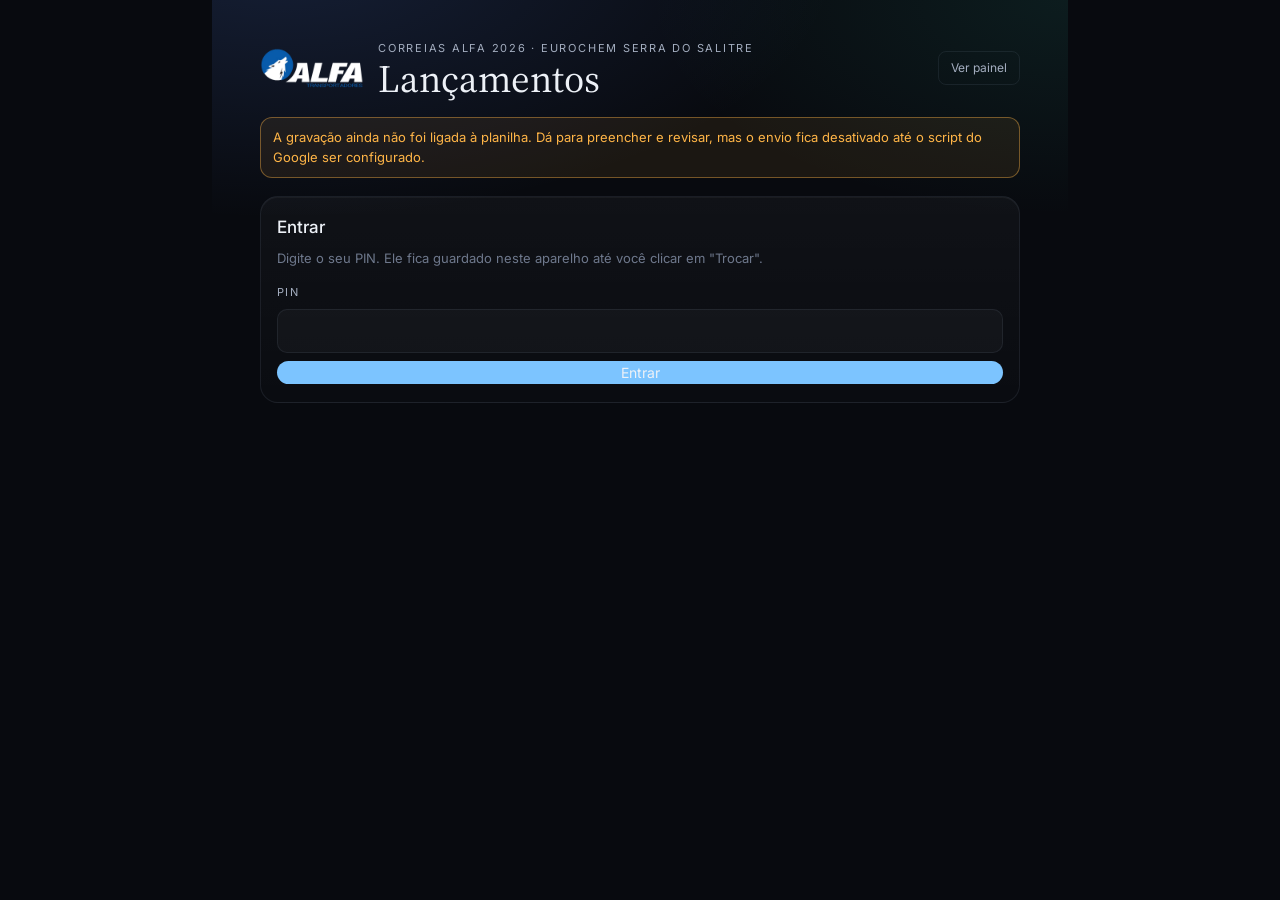
==== lancar.html @ 829486ea "Página de lançamentos e leitura das abas novas - lancar.html: atividade, inspeção e mapa de trechos," ====
<!doctype html>
<html lang="pt-BR">
<head>
<meta charset="utf-8">
<meta name="viewport" content="width=device-width, initial-scale=1, viewport-fit=cover">
<meta name="robots" content="noindex, nofollow">
<title>Lançamentos · Correias Alfa</title>
<link rel="icon" href="favicon.ico" sizes="any">
<link rel="icon" type="image/png" sizes="32x32" href="assets/favicon-32.png">
<link rel="apple-touch-icon" href="assets/apple-touch-icon.png">
<meta name="theme-color" content="#080A0F">
<link rel="preconnect" href="https://fonts.googleapis.com">
<link rel="preconnect" href="https://fonts.gstatic.com" crossorigin>
<link rel="stylesheet" href="https://fonts.googleapis.com/css2?family=Inter:wght@400;500;600&family=Source+Serif+4:opsz,wght@8..60,400&display=swap">
<link rel="stylesheet" href="assets/painel.css">
<style>
:root { color-scheme: dark; --font-anthropic-sans: "Inter", system-ui, -apple-system, "Segoe UI", Roboto, sans-serif; --font-anthropic-serif: "Source Serif 4", Georgia, serif; }
html, body { margin: 0; background: #080A0F; }
body { min-height: 100vh; -webkit-font-smoothing: antialiased; }
.lf { max-width: 760px; margin: 0 auto; gap: 18px; padding-bottom: 120px; }
.lf-top { display: flex; align-items: center; gap: 14px; flex-wrap: wrap; }
.lf-logo { height: 40px; width: auto; }
.lf-top h1 { margin: 2px 0 0; font-family: var(--font-anthropic-serif); font-weight: 400; font-size: clamp(1.8rem, 6vw, 2.4rem); line-height: 1.05; }
.lf-top .lf-tit { flex: 1; min-width: 0; }
.lf-link { display: inline-flex; align-items: center; text-decoration: none; height: 34px; }
.lf-card { padding: 18px 16px; display: flex; flex-direction: column; gap: 16px; }
.lf-card h2 { margin: 0; font-size: 17px; font-weight: 500; }
.lf-sub { margin: -8px 0 0; font-size: 13px; color: var(--fg-3); }
.lf-campo { display: flex; flex-direction: column; gap: 8px; min-width: 0; }
.lf-campo > label, .lf-rot { font-size: 11px; letter-spacing: .12em; text-transform: uppercase; color: var(--fg-2); }
.lf-rot b, .lf-campo > label b { color: var(--c-emer); font-weight: 600; }
.lf-in { height: 44px; padding: 0 12px; font-size: 16px; }
textarea.lf-in { height: auto; min-height: 88px; padding: 10px 12px; line-height: 1.45; resize: vertical; font-family: inherit; }
input[type=date].lf-in { padding-right: 8px; }
.lf-linha { display: grid; grid-template-columns: repeat(auto-fit, minmax(150px, 1fr)); gap: 14px; }
.lf-chips { display: flex; flex-wrap: wrap; gap: 8px; }
.lf-chips .ca-chip { height: 40px; font-size: 14px; }
.lf-erro { font-size: 12px; color: var(--c-emer); min-height: 0; }
.lf-erro:empty { display: none; }
.lf-info { border: 1px solid var(--line); border-radius: 12px; padding: 10px 12px; font-size: 13px; color: var(--fg-2); display: flex; flex-wrap: wrap; gap: 4px 14px; background: rgba(255,255,255,.02); }
.lf-info:empty { display: none; }
.lf-info b { color: var(--fg); font-weight: 500; }
.lf-grupo { border: 1px solid rgba(124,196,255,.25); background: rgba(124,196,255,.05); border-radius: 14px; padding: 14px; display: flex; flex-direction: column; gap: 14px; }
.lf-grupo h3 { margin: 0; font-size: 14px; font-weight: 600; }
.lf-emendas { display: flex; align-items: baseline; gap: 10px; flex-wrap: wrap; font-size: 13px; color: var(--fg-2); }
.lf-emendas strong { font-family: var(--font-anthropic-serif); font-weight: 400; font-size: 2rem; color: var(--fg); }
.lf-check { display: inline-flex; align-items: center; gap: 8px; font-size: 14px; color: var(--fg-2); cursor: pointer; }
.lf-check input { width: 20px; height: 20px; accent-color: var(--c-accent); }
.lf-acoes { position: sticky; bottom: 0; z-index: 5; display: flex; gap: 10px; padding: 12px 0 calc(12px + env(safe-area-inset-bottom, 0px)); background: linear-gradient(180deg, rgba(8,10,15,0), rgba(8,10,15,.92) 30%); }
.lf-btn { flex: 1; height: 50px; border-radius: 12px; border: 0; background: var(--c-accent); color: #04121F; font: inherit; font-size: 16px; font-weight: 600; cursor: pointer; transition: filter .2s, transform .1s; }
.lf-btn:hover { filter: brightness(1.08); }
.lf-btn:active { transform: scale(.99); }
.lf-btn:disabled { opacity: .45; cursor: default; }
.lf-btn.lf-sec { flex: 0 0 auto; padding: 0 18px; background: rgba(255,255,255,.06); color: var(--fg); border: 1px solid var(--line-2); }
.lf-revisao { display: flex; flex-direction: column; gap: 0; border: 1px solid var(--line-2); border-radius: 14px; overflow: hidden; }
.lf-revisao div { display: grid; grid-template-columns: 150px 1fr; gap: 10px; padding: 9px 12px; border-bottom: 1px solid var(--line); font-size: 14px; }
.lf-revisao div:last-child { border-bottom: 0; }
.lf-revisao span { color: var(--fg-3); font-size: 12px; text-transform: uppercase; letter-spacing: .08em; padding-top: 2px; }
.lf-quem { display: flex; align-items: center; justify-content: space-between; gap: 10px; flex-wrap: wrap; font-size: 13px; color: var(--fg-2); }
.lf-quem b { color: var(--fg); }
.lf-tabs { display: flex; width: 100%; }
.lf-tabs button { flex: 1; height: 38px; font-size: 14px; }
.lf-aviso { border: 1px solid rgba(255,181,71,.4); background: rgba(255,181,71,.08); color: var(--c-corr); border-radius: 12px; padding: 10px 12px; font-size: 13px; }
.lf-hist ul { list-style: none; margin: 0; padding: 0; display: flex; flex-direction: column; gap: 6px; }
.lf-hist li { display: flex; justify-content: space-between; gap: 10px; font-size: 13px; color: var(--fg-2); border-bottom: 1px solid var(--line); padding: 8px 0; }
.lf-hist li b { color: var(--fg); font-weight: 500; }
.lf-hist li code { font-family: var(--mono); font-size: 12px; color: var(--fg-3); }
.lf-trechos { display: flex; flex-direction: column; gap: 12px; }
.lf-trecho { border: 1px solid var(--line-2); border-radius: 14px; padding: 12px; display: flex; flex-direction: column; gap: 12px; background: rgba(255,255,255,.02); }
.lf-trecho-h { display: flex; align-items: center; justify-content: space-between; gap: 8px; }
.lf-trecho-h b { font-family: var(--mono); font-size: 13px; }
.lf-trecho .lf-in { height: 40px; font-size: 15px; }
.lf-resumo { font-size: 13px; color: var(--fg-2); }
.lf-resumo b { color: var(--fg); }
.lf-toast { position: fixed; left: 50%; bottom: calc(24px + env(safe-area-inset-bottom, 0px)); transform: translate(-50%, 20px); opacity: 0; pointer-events: none; z-index: 50; max-width: calc(100% - 32px); padding: 12px 16px; border-radius: 12px; background: rgba(17,22,31,.96); border: 1px solid var(--line-2); box-shadow: 0 18px 40px -12px rgba(0,0,0,.7); font-size: 14px; transition: opacity .2s, transform .2s; }
.lf-toast.lf-show { opacity: 1; transform: translate(-50%, 0); }
.lf-toast.lf-ok { border-color: rgba(57,213,184,.6); }
.lf-toast.lf-falha { border-color: rgba(255,92,122,.7); }
.ca-chip[data-cor="CRÍTICO"][aria-pressed="true"] { border-color: var(--c-emer); background: rgba(255,92,122,.14); box-shadow: 0 0 0 3px rgba(255,92,122,.12); }
.ca-chip[data-cor="REGULAR"][aria-pressed="true"] { border-color: var(--c-corr); background: rgba(255,181,71,.14); box-shadow: 0 0 0 3px rgba(255,181,71,.12); }
.ca-chip[data-cor="BOM"][aria-pressed="true"] { border-color: var(--c-teal); background: rgba(57,213,184,.14); box-shadow: 0 0 0 3px rgba(57,213,184,.12); }
@media (max-width: 480px) { .lf-revisao div { grid-template-columns: 1fr; gap: 2px; } .lf-logo { height: 32px; } }
</style>
</head>
<body>
<div id="dash-root">
<div class="ca lf">
  <header class="lf-top">
    <img class="lf-logo" src="assets/logo-alfa.png" alt="Alfa Transportadores" width="520" height="200">
    <div class="lf-tit">
      <div class="ca-eyebrow">Correias Alfa 2026 · EuroChem Serra do Salitre</div>
      <h1>Lançamentos</h1>
    </div>
    <a class="ca-ghost lf-link" href="./">Ver painel</a>
  </header>

  <div class="lf-aviso" id="sem-gravacao" hidden>A gravação ainda não foi ligada à planilha. Dá para preencher e revisar, mas o envio fica desativado até o script do Google ser configurado.</div>

  <section class="ca-panel lf-card" id="entrar">
    <h2>Entrar</h2>
    <p class="lf-sub">Digite o seu PIN. Ele fica guardado neste aparelho até você clicar em "Trocar".</p>
    <form id="form-pin" class="lf-campo" autocomplete="off">
      <label for="pin">PIN</label>
      <input class="ca-input lf-in" id="pin" type="password" inputmode="numeric" autocomplete="off" maxlength="12" required>
      <div class="lf-erro" id="pin-erro"></div>
      <button type="submit" class="lf-btn" id="pin-btn">Entrar</button>
    </form>
  </section>

  <div id="app" hidden>
    <div class="lf-quem"><span>Lançando como <b id="quem">—</b></span><button type="button" class="ca-ghost" id="trocar">Trocar</button></div>

    <div class="ca-seg lf-tabs" role="tablist" aria-label="Tipo de lançamento">
      <button type="button" role="tab" data-aba="atividade" aria-pressed="true">Atividade</button>
      <button type="button" role="tab" data-aba="inspecao" aria-pressed="false">Inspeção</button>
      <button type="button" role="tab" data-aba="trecho" aria-pressed="false">Trechos</button>
    </div>

    <!-- ATIVIDADE -->
    <form class="ca-panel lf-card" id="f-atividade" data-tipo="atividade" novalidate>
      <h2>Atividade realizada</h2>
      <p class="lf-sub">Um lançamento por serviço. Campos com <b style="color:var(--c-emer)">*</b> são obrigatórios.</p>
      <div class="lf-linha">
        <div class="lf-campo"><label for="a-tag">Equipamento <b>*</b></label><input class="ca-input lf-in" id="a-tag" list="l-tags" placeholder="ex.: 430TP008" autocomplete="off" data-tag-info="a-info"><div class="lf-erro" data-erro="tag"></div></div>
        <div class="lf-campo"><label for="a-data">Data <b>*</b></label><input class="ca-input lf-in" id="a-data" type="date"><div class="lf-erro" data-erro="data"></div></div>
      </div>
      <div class="lf-info" id="a-info"></div>
      <div class="lf-campo"><span class="lf-rot">Atividade <b>*</b></span><div class="lf-chips" id="a-ativ" data-opcoes="SUBSTITUIR|EMPALMO|REFAZER EMENDA|REPARAR EMENDA|REPARO A FRIO|REPARO A QUENTE|REPARO COM GRAMPO|TRUE FIX|REVESTIR TAMBOR|PREPARAÇÃO|MANUTENÇÃO"></div><div class="lf-erro" data-erro="ativ"></div></div>

      <div class="lf-grupo" id="a-nova" hidden>
        <h3 id="a-nova-t">Correia nova que entrou</h3>
        <div class="lf-linha">
          <div class="lf-campo"><label for="a-metros">Metros que entraram <b>*</b></label><input class="ca-input lf-in" id="a-metros" type="number" inputmode="decimal" min="0" step="0.1" placeholder="ex.: 250"><div class="lf-erro" data-erro="metros"></div></div>
          <div class="lf-campo"><label for="a-bobinas">Bobinas usadas <b>*</b></label><input class="ca-input lf-in" id="a-bobinas" type="number" inputmode="numeric" min="1" step="1" value="1"><div class="lf-erro" data-erro="bobinas"></div></div>
        </div>
        <div class="lf-campo"><span class="lf-rot">Fabricante</span><div class="lf-chips" id="a-fab" data-opcoes="BORPAC|MERCURIO|METSO|FLEXSTEEL|OUTRO"></div></div>
      </div>
      <div class="lf-grupo" id="a-emendas-box" hidden>
        <div class="lf-emendas"><strong id="a-emendas-n">0</strong><span id="a-emendas-exp">emendas</span></div>
        <div class="lf-campo"><label for="a-emendas">Corrigir número de emendas (só se for diferente)</label><input class="ca-input lf-in" id="a-emendas" type="number" inputmode="numeric" min="0" step="1" placeholder="deixe vazio para usar o cálculo"></div>
      </div>

      <div class="lf-campo"><span class="lf-rot">Tipo de emenda ou reparo</span><div class="lf-chips" id="a-tipo" data-opcoes="EMENDA FRIA|EMENDA QUENTE|EMENDA MECÂNICA|FLEXSTEEL|REPARO COM TIRA|REPARO COM LONA|RECOLAR|EMBUTIDO|TRUE FIX|REPARO COM GRAMPO|REPOSIÇÃO DE COBERTURA"></div></div>
      <div class="lf-campo"><span class="lf-rot">Programação <b>*</b></span><div class="lf-chips" id="a-prog" data-opcoes="PROGRAMADO|OPORTUNIDADE|CORRETIVA|EMERGENCIA"></div><div class="lf-erro" data-erro="prog"></div></div>
      <div class="lf-campo"><span class="lf-rot">Motivo <b>*</b></span><div class="lf-chips" id="a-motivo" data-opcoes="DANO NA CORREIA|DANO NA EMENDA|DANO LONGITUDINAL|DESGASTE DA CORREIA|PROTEGER EMENDA|CORREIA ROMPEU|DESGASTE"></div><div class="lf-erro" data-erro="motivo"></div></div>
      <div class="lf-linha">
        <div class="lf-campo"><label for="a-horas">Duração (horas) <b>*</b></label><input class="ca-input lf-in" id="a-horas" type="number" inputmode="decimal" min="0" step="0.5" placeholder="ex.: 8"><label class="lf-check"><input type="checkbox" id="a-parada"> Parada anual (sem horas)</label><div class="lf-erro" data-erro="horas"></div></div>
        <div class="lf-campo"><span class="lf-rot">Situação</span><div class="lf-chips" id="a-sit" data-opcoes="FINALIZADO|EM ANDAMENTO" data-padrao="FINALIZADO"></div></div>
      </div>
      <div class="lf-linha">
        <div class="lf-campo"><label for="a-equipe">Equipe</label><input class="ca-input lf-in" id="a-equipe" placeholder="nomes, separados por vírgula"></div>
        <div class="lf-campo"><label for="a-os">OS / nota</label><input class="ca-input lf-in" id="a-os" inputmode="numeric" placeholder="ex.: 4274115"></div>
      </div>
      <div class="lf-campo"><label for="a-obs">Observação</label><textarea class="ca-input lf-in" id="a-obs" placeholder="o que foi encontrado, o que ficou pendente…"></textarea></div>
      <div class="lf-acoes"><button type="submit" class="lf-btn">Revisar</button></div>
    </form>

    <!-- INSPEÇÃO -->
    <form class="ca-panel lf-card" id="f-inspecao" data-tipo="inspecao" novalidate hidden>
      <h2>Inspeção da correia</h2>
      <p class="lf-sub">Um lançamento por correia em cada visita. A mais recente atualiza a condição atual no painel.</p>
      <div class="lf-linha">
        <div class="lf-campo"><label for="i-tag">Equipamento <b>*</b></label><input class="ca-input lf-in" id="i-tag" list="l-tags" placeholder="ex.: 420TP013" autocomplete="off" data-tag-info="i-info"><div class="lf-erro" data-erro="tag"></div></div>
        <div class="lf-campo"><label for="i-data">Data <b>*</b></label><input class="ca-input lf-in" id="i-data" type="date"><div class="lf-erro" data-erro="data"></div></div>
      </div>
      <div class="lf-info" id="i-info"></div>
      <div class="lf-campo"><span class="lf-rot">Situação <b>*</b></span><div class="lf-chips" id="i-sit" data-opcoes="BOM|REGULAR|CRÍTICO"></div><div class="lf-erro" data-erro="sit"></div></div>
      <div class="lf-campo"><label for="i-visto">O que foi visto <b>*</b></label><textarea class="ca-input lf-in" id="i-visto" placeholder="ex.: dano longitudinal no lado direito, atingiu a primeira lona"></textarea><div class="lf-erro" data-erro="visto"></div></div>
      <div class="lf-campo"><label for="i-acao">Ação recomendada</label><textarea class="ca-input lf-in" id="i-acao" placeholder="ex.: acompanhar evolução; programar reparo a quente"></textarea></div>
      <div class="lf-campo"><span class="lf-rot">Correia preparada?</span><div class="lf-chips" id="i-prep" data-opcoes="SIM|NÃO|EM PREPARAÇÃO"></div></div>
      <div class="lf-linha">
        <div class="lf-campo"><label for="i-rec">Recursos necessários</label><input class="ca-input lf-in" id="i-rec" placeholder="ex.: caminhão munk, guindaste"></div>
        <div class="lf-campo"><label for="i-larg">Largura medida (pol)</label><input class="ca-input lf-in" id="i-larg" type="number" inputmode="decimal" min="0" step="0.5" placeholder="se houver perda de borda"></div>
      </div>
      <div class="lf-campo"><label for="i-insp">Inspetor</label><input class="ca-input lf-in" id="i-insp"></div>
      <div class="lf-acoes"><button type="submit" class="lf-btn">Revisar</button></div>
    </form>

    <!-- TRECHOS -->
    <form class="ca-panel lf-card" id="f-trecho" data-tipo="trecho" novalidate hidden>
      <h2>Mapa de trechos</h2>
      <p class="lf-sub">Para correias longas, emenda a emenda. Carregue o mapa atual, ajuste o que mudou e envie o mapa completo: ele passa a ser o mapa da correia no painel.</p>
      <div class="lf-linha">
        <div class="lf-campo"><label for="t-tag">Equipamento <b>*</b></label><input class="ca-input lf-in" id="t-tag" list="l-tags" placeholder="ex.: 150TP004" autocomplete="off" data-tag-info="t-info"><div class="lf-erro" data-erro="tag"></div></div>
        <div class="lf-campo"><label for="t-data">Data da inspeção <b>*</b></label><input class="ca-input lf-in" id="t-data" type="date"><div class="lf-erro" data-erro="data"></div></div>
      </div>
      <div class="lf-info" id="t-info"></div>
      <div style="display:flex;gap:10px;flex-wrap:wrap">
        <button type="button" class="ca-ghost" id="t-carregar" style="height:38px">Carregar mapa atual</button>
        <button type="button" class="ca-ghost" id="t-add" style="height:38px">+ Adicionar trecho</button>
      </div>
      <div class="lf-resumo" id="t-resumo"></div>
      <div class="lf-erro" data-erro="trechos"></div>
      <div class="lf-trechos" id="t-lista"></div>
      <div class="lf-acoes"><button type="submit" class="lf-btn">Revisar</button></div>
    </form>

    <!-- REVISÃO -->
    <section class="ca-panel lf-card" id="revisao" hidden>
      <h2>Confira antes de enviar</h2>
      <div class="lf-revisao" id="rev-lista"></div>
      <div class="lf-erro" id="rev-erro"></div>
      <div class="lf-acoes"><button type="button" class="lf-btn lf-sec" id="rev-voltar">Voltar e corrigir</button><button type="button" class="lf-btn" id="rev-enviar">Enviar</button></div>
    </section>

    <section class="ca-panel lf-card lf-hist">
      <h2>Enviados neste aparelho</h2>
      <p class="lf-sub">O painel mostra os lançamentos novos alguns minutos depois do envio.</p>
      <ul id="hist"></ul>
    </section>
  </div>

  <datalist id="l-tags"></datalist>
  <div class="lf-toast" id="toast" role="status" aria-live="polite"></div>
</div>
</div>

<script src="assets/ca-dados.js"></script>
<script>
(function () {
  var $ = function (id) { return document.getElementById(id); };
  var hojeISO = function () { var d = new Date(); d.setMinutes(d.getMinutes() - d.getTimezoneOffset()); return d.toISOString().slice(0, 10); };
  var isoBR = function (s) { return s ? s.slice(8, 10) + '/' + s.slice(5, 7) + '/' + s.slice(0, 4) : ''; };
  var cap = function (v) { v = String(v || ''); return v ? v.charAt(0) + v.slice(1).toLowerCase() : ''; };
  var nf1 = new Intl.NumberFormat('pt-BR', {maximumFractionDigits: 1});
  var guarda = {
    get: function (k) { try { return JSON.parse(localStorage.getItem(k)); } catch (e) { return null; } },
    set: function (k, v) { try { localStorage.setItem(k, JSON.stringify(v)); } catch (e) { /* sem armazenamento: segue sem lembrar */ } },
    del: function (k) { try { localStorage.removeItem(k); } catch (e) { /* nada */ } }
  };

  /* ---------- Cadastro: lido das abas publicadas, para sugerir TAGs e mostrar a correia ---------- */
  var cad = {tags: {}, trechos: []};
  function carregarCadastro() {
    var pedidos = CA_FONTES.filter(function (f) { return f.gid && ['especificacao', 'condicao', 'atividades', 'equipamento', 'lanc_trechos', 'lanc_insp'].indexOf(f.id) >= 0; });
    var res = {spec: [], cond: [], ativ: [], trechos: [], lancTr: [], insp: []};
    return Promise.all(pedidos.map(function (f) {
      return fetch(CA_BASE + f.gid + '&_=' + Date.now(), {cache: 'no-store'}).then(function (r) { return r.text(); }).then(function (t) {
        var rows = CA.csv(t);
        if (f.id === 'especificacao') res.spec = CA.lerEspecificacao(rows);
        else if (f.id === 'condicao') res.cond = CA.lerCondicao(rows);
        else if (f.id === 'atividades') res.ativ = CA.lerAtividades(rows, 'atividades');
        else if (f.id === 'equipamento') res.trechos = res.trechos.concat(CA.lerEquipamento(rows, f.tag).trechos);
        else if (f.id === 'lanc_trechos') res.lancTr = CA.lerLancTrechos(rows);
        else if (f.id === 'lanc_insp') res.insp = CA.lerLancInspecoes(rows);
      }).catch(function (e) { console.error('aba', f.nome, e); });
    })).then(function () {
      var tags = {};
      var pega = function (t) { if (!tags[t]) tags[t] = {tag: t, planta: CA.planta(t)}; return tags[t]; };
      res.spec.forEach(function (s) { var o = pega(s.equipamento); o.carcaca = o.carcaca || s.carcaca; o.largura = o.largura || s.largura_pol; o.metros = s.metros; });
      CA.aplicarInspecoes(res.cond, res.insp).forEach(function (c) {
        var o = pega(c.equipamento);
        if (c.carcaca) o.carcaca = c.carcaca;
        if (c.largura_pol) o.largura = c.largura_pol;
        if (o.metros == null && c.medida === 'TOTAL') o.metros = c.comprimento;
        o.situacao = c.situacao; o.responsavel = c.responsavel;
      });
      res.ativ.forEach(function (a) { var o = pega(a.equipamento); if (a.planta) o.planta = a.planta; });
      cad.tags = tags;
      var novo = CA.ultimoMapa(res.lancTr), comNovo = {};
      novo.forEach(function (t) { comNovo[t.equipamento] = 1; });
      cad.trechos = res.trechos.filter(function (t) { return !comNovo[t.equipamento]; }).concat(novo);
      var dl = $('l-tags');
      dl.replaceChildren.apply(dl, Object.keys(tags).sort().map(function (t) { var o = document.createElement('option'); o.value = t; return o; }));
      document.querySelectorAll('[data-tag-info]').forEach(function (inp) { mostrarCorreia(inp); });
    });
  }
  function mostrarCorreia(inp) {
    var box = $(inp.dataset.tagInfo), tag = CA.tag(inp.value), o = cad.tags[tag];
    box.replaceChildren();
    if (!inp.value.trim()) return;
    var add = function (rot, val) { if (val == null || val === '') return; var s = document.createElement('span'); s.append(rot + ' '); var b = document.createElement('b'); b.textContent = val; s.append(b); box.append(s); };
    if (!o) { add('', CA.tagValida(tag) ? tag + ' não está no cadastro. Confira a TAG; se estiver certa, pode lançar.' : 'TAG fora do padrão (ex.: 430TP008).'); return; }
    add('', tag); add('Planta', cap(o.planta)); add('Carcaça', o.carcaca); add('Largura', o.largura ? o.largura + '"' : '');
    add('Comprimento', o.metros != null ? nf1.format(o.metros) + ' m' : ''); add('Situação', cap(o.situacao)); add('Resp. EuroChem', o.responsavel ? cap(o.responsavel) : '');
  }

  /* ---------- Botões de escolha ---------- */
  function montarChips(el) {
    var opcoes = el.dataset.opcoes.split('|');
    el.replaceChildren.apply(el, opcoes.map(function (v) {
      var b = document.createElement('button');
      b.type = 'button'; b.className = 'ca-chip'; b.dataset.v = v; b.dataset.cor = v;
      b.setAttribute('aria-pressed', 'false'); b.textContent = v === 'EMERGENCIA' ? 'Emergência' : cap(v);
      b.addEventListener('click', function () {
        var ja = b.getAttribute('aria-pressed') === 'true';
        el.querySelectorAll('.ca-chip').forEach(function (x) { x.setAttribute('aria-pressed', 'false'); });
        if (!ja || el.dataset.padrao) b.setAttribute('aria-pressed', 'true');
        el.dispatchEvent(new Event('escolha'));
      });
      return b;
    }));
    if (el.dataset.padrao) valorChips(el, el.dataset.padrao);
  }
  function valorChips(el, v) {
    if (v === undefined) { var s = el.querySelector('[aria-pressed="true"]'); return s ? s.dataset.v : ''; }
    el.querySelectorAll('.ca-chip').forEach(function (x) { x.setAttribute('aria-pressed', String(x.dataset.v === v)); });
  }
  document.querySelectorAll('[data-opcoes]').forEach(montarChips);
  document.querySelectorAll('[data-tag-info]').forEach(function (inp) {
    inp.addEventListener('input', function () { mostrarCorreia(inp); });
    inp.addEventListener('blur', function () { if (inp.value.trim()) { inp.value = CA.tag(inp.value); mostrarCorreia(inp); } });
  });
  ['a-data', 'i-data', 't-data'].forEach(function (id) { $(id).value = hojeISO(); $(id).max = hojeISO(); $(id).min = '2020-01-01'; });

  /* ---------- Atividade: correia nova e emendas ---------- */
  function atualizarAtividade() {
    var at = valorChips($('a-ativ')), nova = at === 'SUBSTITUIR' || at === 'EMPALMO';
    $('a-nova').hidden = !nova;
    $('a-nova-t').textContent = at === 'EMPALMO' ? 'Trecho novo que entrou' : 'Correia nova que entrou';
    var b = Math.max(1, Math.round(Number($('a-bobinas').value) || 1)), n = 0, exp = '';
    if (at === 'EMPALMO') { n = b + 1; exp = b === 1 ? 'emendas: 2 para ligar o trecho novo à correia velha' : 'emendas: ' + (b - 1) + ' entre as ' + b + ' bobinas + 2 para ligar à correia velha'; }
    else if (at === 'SUBSTITUIR') { n = b; exp = b === 1 ? 'emenda: a de fechamento da correia' : 'emendas: ' + (b - 1) + ' entre as ' + b + ' bobinas + 1 de fechamento'; }
    else if (at === 'REFAZER EMENDA') { n = 1; exp = 'emenda refeita'; }
    $('a-emendas-box').hidden = !n;
    $('a-emendas-n').textContent = n;
    $('a-emendas-exp').textContent = exp;
    $('a-emendas-n').dataset.calc = n;
    if (at === 'EMPALMO' || at === 'SUBSTITUIR') {
      // sugestão: cabo de aço vai a quente; lona, a frio (pode trocar)
      var o = cad.tags[CA.tag($('a-tag').value)] || {};
      if (!valorChips($('a-tipo'))) valorChips($('a-tipo'), CA.tipoCarcaca(o.carcaca || '') === 'CABO DE AÇO' ? 'EMENDA QUENTE' : 'EMENDA FRIA');
    }
  }
  $('a-ativ').addEventListener('escolha', atualizarAtividade);
  $('a-bobinas').addEventListener('input', atualizarAtividade);
  $('a-parada').addEventListener('change', function () { $('a-horas').disabled = $('a-parada').checked; if ($('a-parada').checked) $('a-horas').value = ''; });

  /* ---------- Trechos ---------- */
  var FAB = ['BORPAC', 'MERCURIO', 'METSO', 'FLEXSTEEL', 'OUTRO'];
  function campoT(rot, cls, val, attrs) {
    var w = document.createElement('div'); w.className = 'lf-campo';
    var l = document.createElement('label'); l.textContent = rot;
    var i = document.createElement('input'); i.className = 'ca-input lf-in ' + cls; i.value = val == null ? '' : val;
    Object.keys(attrs || {}).forEach(function (k) { i.setAttribute(k, attrs[k]); });
    var id = 'tf' + Math.random().toString(36).slice(2, 8); i.id = id; l.htmlFor = id;
    w.append(l, i); return w;
  }
  function addTrecho(t) {
    t = t || {};
    var c = document.createElement('div'); c.className = 'lf-trecho';
    var h = document.createElement('div'); h.className = 'lf-trecho-h';
    var b = document.createElement('b'); var rm = document.createElement('button'); rm.type = 'button'; rm.className = 'ca-ghost'; rm.textContent = 'Remover';
    rm.addEventListener('click', function () { c.remove(); renumerar(); });
    h.append(b, rm); c.append(h);
    var l1 = document.createElement('div'); l1.className = 'lf-linha';
    l1.append(campoT('Emenda inicial *', 't-ini', t.inicio, {placeholder: 'ex.: AF20-08-26'}), campoT('Emenda final *', 't-fim', t.fim, {placeholder: 'ex.: AF19-08-26'}));
    var l2 = document.createElement('div'); l2.className = 'lf-linha';
    l2.append(campoT('Comprimento (m) *', 't-m', t.comprimento, {type: 'number', inputmode: 'decimal', step: '0.01', min: '0'}),
      campoT('Espessura (mm)', 't-esp', t.espessura, {type: 'number', inputmode: 'decimal', step: '0.5', min: '0'}),
      campoT('Largura medida (pol)', 't-pol', t.largura_medida, {type: 'number', inputmode: 'decimal', step: '0.5', min: '0'}));
    var l3 = document.createElement('div'); l3.className = 'lf-linha';
    var fab = campoT('Fabricante', 't-fab', t.fabricante && t.fabricante !== 'NÃO INFORMADO' ? t.fabricante : '', {list: 'l-fab', placeholder: 'BORPAC, MERCURIO…'});
    l3.append(fab, campoT('Classe / nomenclatura', 't-cls', t.classe ? t.classe + (t.cabos ? ' ' + t.cabos + ' CABOS' : '') : '', {placeholder: 'ex.: ST1400 53 CABOS'}),
      campoT('Instalado em', 't-inst', t.data_instalacao || '', {type: 'date'}));
    var l4 = document.createElement('div'); l4.className = 'lf-linha';
    l4.append(campoT('Centro da correia', 't-cen', t.centro == null ? 'OK' : t.centro.replace(/\s*\n\s*/g, ' · ')),
      campoT('Emenda', 't-emd', t.emendas == null ? 'OK' : t.emendas.replace(/\s*\n\s*/g, ' · ')),
      campoT('Bordas', 't-bor', t.bordas == null ? 'OK' : t.bordas.replace(/\s*\n\s*/g, ' · ')));
    var l5 = document.createElement('div'); l5.className = 'lf-linha';
    l5.append(campoT('Reparos', 't-rep', (t.reparos || '').replace(/\s*\n\s*/g, ' · '), {placeholder: 'ex.: 50X300MM'}),
      campoT('Situação dos reparos', 't-srp', (t.situacao_reparos || '').replace(/\s*\n\s*/g, ' · '), {placeholder: 'ex.: OK, NOK, realizar reparo a quente'}));
    c.append(l1, l2, l3, l4, l5);
    c.addEventListener('input', resumoTrechos);
    $('t-lista').append(c);
    renumerar();
  }
  (function () { var dl = document.createElement('datalist'); dl.id = 'l-fab'; FAB.slice(0, 4).forEach(function (f) { var o = document.createElement('option'); o.value = f; dl.append(o); }); document.body.append(dl); })();
  function renumerar() { $('t-lista').querySelectorAll('.lf-trecho').forEach(function (c, i) { c.querySelector('.lf-trecho-h b').textContent = 'Trecho ' + (i + 1); }); resumoTrechos(); }
  function lerTrechos() {
    return Array.prototype.map.call($('t-lista').querySelectorAll('.lf-trecho'), function (c) {
      var v = function (cls) { return c.querySelector('.' + cls).value.trim(); };
      return {ini: v('t-ini').toUpperCase(), fim: v('t-fim').toUpperCase(), m: v('t-m'), esp: v('t-esp'), pol: v('t-pol'), fab: v('t-fab').toUpperCase(), cls: v('t-cls').toUpperCase(),
        inst: v('t-inst'), cen: v('t-cen'), emd: v('t-emd'), bor: v('t-bor'), rep: v('t-rep'), srp: v('t-srp')};
    });
  }
  function resumoTrechos() {
    var ts = lerTrechos(), total = ts.reduce(function (s, t) { return s + (Number(t.m) || 0); }, 0);
    $('t-resumo').replaceChildren();
    if (!ts.length) { $('t-resumo').textContent = 'Nenhum trecho. Carregue o mapa atual ou adicione os trechos.'; return; }
    var b1 = document.createElement('b'); b1.textContent = ts.length + ' trechos';
    var b2 = document.createElement('b'); b2.textContent = ts.length + ' emendas';
    var b3 = document.createElement('b'); b3.textContent = nf1.format(total) + ' m';
    $('t-resumo').append(b1, ' · ', b2, ' · ', b3, ' no total');
  }
  $('t-add').addEventListener('click', function () { addTrecho({}); });
  $('t-carregar').addEventListener('click', function () {
    var tag = CA.tag($('t-tag').value);
    var ts = cad.trechos.filter(function (t) { return t.equipamento === tag; });
    if (!ts.length) { aviso('Não há mapa de trechos salvo para ' + (tag || 'esta TAG') + '. Adicione os trechos à mão.', true); return; }
    $('t-lista').replaceChildren();
    ts.sort(function (a, b) { return a.ordem - b.ordem; }).forEach(addTrecho);
    aviso('Mapa da ' + tag + ' carregado: ' + ts.length + ' trechos.');
  });
  resumoTrechos();

  /* ---------- Validação e montagem do envio ---------- */
  function erro(form, k, msg) { var e = form.querySelector('[data-erro="' + k + '"]'); if (e) e.textContent = msg || ''; }
  function limparErros(form) { form.querySelectorAll('[data-erro]').forEach(function (e) { e.textContent = ''; }); }
  function validarBase(form, pre) {
    var ok = true, tag = CA.tag($(pre + '-tag').value), data = $(pre + '-data').value;
    if (!CA.tagValida(tag)) { erro(form, 'tag', 'Informe a TAG no padrão, ex.: 430TP008.'); ok = false; }
    if (!data) { erro(form, 'data', 'Informe a data.'); ok = false; }
    else if (data > hojeISO()) { erro(form, 'data', 'A data não pode ser no futuro.'); ok = false; }
    return {ok: ok, tag: tag, data: data};
  }
  function montar(tipo) {
    var form = $('f-' + tipo); limparErros(form);
    if (tipo === 'atividade') {
      var b = validarBase(form, 'a'), ok = b.ok;
      var at = valorChips($('a-ativ')), prog = valorChips($('a-prog')), mot = valorChips($('a-motivo'));
      var nova = at === 'SUBSTITUIR' || at === 'EMPALMO', parada = $('a-parada').checked, horas = $('a-horas').value;
      if (!at) { erro(form, 'ativ', 'Escolha a atividade.'); ok = false; }
      if (!prog) { erro(form, 'prog', 'Escolha a programação.'); ok = false; }
      if (!mot) { erro(form, 'motivo', 'Escolha o motivo.'); ok = false; }
      if (!parada && !(Number(horas) > 0)) { erro(form, 'horas', 'Informe as horas ou marque Parada anual.'); ok = false; }
      if (nova && !(Number($('a-metros').value) > 0)) { erro(form, 'metros', 'Informe quantos metros de correia entraram.'); ok = false; }
      if (nova && !(Number($('a-bobinas').value) >= 1)) { erro(form, 'bobinas', 'Informe quantas bobinas foram usadas (mínimo 1).'); ok = false; }
      if (!ok) return null;
      var calc = Number($('a-emendas-n').dataset.calc || 0), corr = $('a-emendas').value.trim();
      var emendas = corr !== '' ? Math.round(Number(corr)) : calc;
      var reg = {'EQUIPAMENTO': b.tag, 'PLANTA': (cad.tags[b.tag] || {}).planta || CA.planta(b.tag), 'DATA': isoBR(b.data), 'ATIVIDADE': at,
        'TIPO DE EMENDA OU REPARO': valorChips($('a-tipo')), 'PROGRAMAÇÃO': prog, 'MOTIVO': mot, 'DURAÇÃO EM HORAS': parada ? 'PARADA ANUAL' : String(horas).replace('.', ','),
        'SITUAÇÃO': valorChips($('a-sit')), 'BOBINAS': nova ? String(Math.round(Number($('a-bobinas').value))) : '', 'METROS IMPLEMENTADOS': nova ? String($('a-metros').value).replace('.', ',') : '',
        'EMENDAS FEITAS': emendas ? String(emendas) : (at === 'EMPALMO' || at === 'SUBSTITUIR' || at === 'REFAZER EMENDA' ? '0' : ''), 'FABRICANTE': nova ? valorChips($('a-fab')) : '',
        'EQUIPE': $('a-equipe').value.trim(), 'OS': $('a-os').value.trim(), 'OBS': $('a-obs').value.trim()};
      var linhas = [['Equipamento', reg.EQUIPAMENTO], ['Data', reg.DATA], ['Atividade', cap(at)], ['Tipo', cap(reg['TIPO DE EMENDA OU REPARO']) || '—'], ['Programação', prog === 'EMERGENCIA' ? 'Emergência' : cap(prog)],
        ['Motivo', cap(mot)], ['Duração', parada ? 'Parada anual' : horas + ' h'], ['Situação', cap(reg['SITUAÇÃO'])]];
      if (nova) linhas.push(['Metros que entraram', reg['METROS IMPLEMENTADOS'] + ' m'], ['Bobinas', reg.BOBINAS], ['Fabricante', cap(reg.FABRICANTE) || '—']);
      if (reg['EMENDAS FEITAS']) linhas.push(['Emendas feitas', reg['EMENDAS FEITAS'] + (corr !== '' ? ' (corrigido à mão)' : '')]);
      if (reg.EQUIPE) linhas.push(['Equipe', reg.EQUIPE]);
      if (reg.OS) linhas.push(['OS', reg.OS]);
      if (reg.OBS) linhas.push(['Observação', reg.OBS]);
      return {tipo: tipo, registros: [reg], linhas: linhas, resumo: cap(at) + ' · ' + reg.EQUIPAMENTO + ' · ' + reg.DATA};
    }
    if (tipo === 'inspecao') {
      var bi = validarBase(form, 'i'), oki = bi.ok, sit = valorChips($('i-sit')), visto = $('i-visto').value.trim();
      if (!sit) { erro(form, 'sit', 'Escolha a situação.'); oki = false; }
      if (!visto) { erro(form, 'visto', 'Descreva o que foi visto (mesmo que seja "sem alteração").'); oki = false; }
      if (!oki) return null;
      var ri = {'EQUIPAMENTO': bi.tag, 'DATA': isoBR(bi.data), 'SITUAÇÃO': sit, 'O QUE FOI VISTO': visto, 'AÇÃO RECOMENDADA': $('i-acao').value.trim(),
        'CORREIA PREPARADA?': valorChips($('i-prep')), 'RECURSOS NECESSÁRIOS': $('i-rec').value.trim(), 'LARGURA MEDIDA (POL)': String($('i-larg').value).replace('.', ','), 'INSPETOR': $('i-insp').value.trim()};
      var li = [['Equipamento', ri.EQUIPAMENTO], ['Data', ri.DATA], ['Situação', cap(sit)], ['O que foi visto', visto]];
      if (ri['AÇÃO RECOMENDADA']) li.push(['Ação recomendada', ri['AÇÃO RECOMENDADA']]);
      if (ri['CORREIA PREPARADA?']) li.push(['Correia preparada?', cap(ri['CORREIA PREPARADA?'])]);
      if (ri['RECURSOS NECESSÁRIOS']) li.push(['Recursos', ri['RECURSOS NECESSÁRIOS']]);
      if (ri['LARGURA MEDIDA (POL)']) li.push(['Largura medida', ri['LARGURA MEDIDA (POL)'] + '"']);
      li.push(['Inspetor', ri.INSPETOR || '—']);
      return {tipo: tipo, registros: [ri], linhas: li, resumo: 'Inspeção ' + cap(sit) + ' · ' + ri.EQUIPAMENTO + ' · ' + ri.DATA};
    }
    var bt = validarBase(form, 't'), okt = bt.ok, ts = lerTrechos();
    if (!ts.length) { erro(form, 'trechos', 'Adicione pelo menos um trecho.'); okt = false; }
    var ruins = ts.map(function (t, i) { return (!t.ini || !t.fim || !(Number(t.m) > 0)) ? i + 1 : 0; }).filter(Boolean);
    if (ruins.length) { erro(form, 'trechos', 'Preencha emenda inicial, emenda final e comprimento nos trechos ' + ruins.join(', ') + '.'); okt = false; }
    if (!okt) return null;
    var quebras = [];
    ts.forEach(function (t, i) { var prox = ts[(i + 1) % ts.length]; if (ts.length > 1 && t.fim !== prox.ini) quebras.push((i + 1) + '→' + ((i + 1) % ts.length + 1)); });
    var total = ts.reduce(function (s, t) { return s + Number(t.m); }, 0);
    var regs = ts.map(function (t, i) {
      return {'EQUIPAMENTO': bt.tag, 'DATA INSPEÇÃO': isoBR(bt.data), 'ORDEM': String(i + 1), 'TRECHO': t.ini + '/' + t.fim, 'DATA TRECHO': isoBR(t.inst),
        'COMPRIMENTO (M)': String(t.m).replace('.', ','), 'ESPESSURA (MM)': String(t.esp).replace('.', ','), 'NOMECLATURA': [t.fab, t.cls].filter(Boolean).join(' '),
        'POL': String(t.pol).replace('.', ','), 'CENTRO DA CORREIA': t.cen, 'EMENDAS': t.emd, 'BORDAS': t.bor, 'REPAROS': t.rep, 'SITUAÇÃO REPAROS': t.srp};
    });
    var lt = [['Equipamento', bt.tag], ['Data da inspeção', isoBR(bt.data)], ['Trechos', String(ts.length)], ['Emendas', String(ts.length)], ['Comprimento total', nf1.format(total) + ' m']];
    if (quebras.length) lt.push(['Atenção', 'a emenda final não bate com a inicial do próximo trecho em ' + quebras.join(', ') + '. Confira antes de enviar.']);
    return {tipo: 'trecho', registros: regs, linhas: lt, resumo: 'Mapa de trechos · ' + bt.tag + ' · ' + ts.length + ' trechos'};
  }

  /* ---------- Fluxo: abas, revisão, envio ---------- */
  var abaAtual = 'atividade', pendente = null;
  document.querySelectorAll('[data-aba]').forEach(function (b) {
    b.addEventListener('click', function () {
      abaAtual = b.dataset.aba;
      document.querySelectorAll('[data-aba]').forEach(function (x) { x.setAttribute('aria-pressed', String(x === b)); });
      ['atividade', 'inspecao', 'trecho'].forEach(function (t) { $('f-' + t).hidden = t !== abaAtual; });
      $('revisao').hidden = true;
    });
  });
  ['atividade', 'inspecao', 'trecho'].forEach(function (t) {
    $('f-' + t).addEventListener('submit', function (ev) {
      ev.preventDefault();
      var p = montar(t);
      if (!p) { var e = $('f-' + t).querySelector('.lf-erro:not(:empty)'); if (e) e.scrollIntoView({block: 'center', behavior: 'smooth'}); aviso('Faltam informações. Veja os campos em vermelho.', true); return; }
      pendente = p;
      var lista = $('rev-lista'); lista.replaceChildren();
      p.linhas.forEach(function (l) { var d = document.createElement('div'), s = document.createElement('span'), v = document.createElement('p'); v.style.margin = '0'; s.textContent = l[0]; v.textContent = l[1]; d.append(s, v); lista.append(d); });
      $('rev-erro').textContent = '';
      $('f-' + t).hidden = true; $('revisao').hidden = false;
      $('rev-enviar').disabled = !CA_GRAVACAO;
      $('revisao').scrollIntoView({block: 'start', behavior: 'smooth'});
    });
  });
  $('rev-voltar').addEventListener('click', function () { $('revisao').hidden = true; $('f-' + abaAtual).hidden = false; });
  $('rev-enviar').addEventListener('click', function () {
    if (!pendente || !CA_GRAVACAO) return;
    var btn = $('rev-enviar'); btn.disabled = true; btn.textContent = 'Enviando…';
    enviar({pin: sessao.pin, tipo: pendente.tipo, registros: pendente.registros}).then(function (r) {
      if (!r.ok) throw new Error(r.erro || 'A planilha recusou o envio.');
      historico(pendente, r.id);
      aviso('Gravado na planilha (código ' + r.id + ').');
      limparForm(pendente.tipo);
      pendente = null;
      $('revisao').hidden = true; $('f-' + abaAtual).hidden = false;
      window.scrollTo({top: 0, behavior: 'smooth'});
    }).catch(function (e) {
      $('rev-erro').textContent = 'Não foi gravado: ' + e.message + ' Confira a internet e tente de novo; nada foi perdido.';
    }).then(function () { btn.disabled = !CA_GRAVACAO; btn.textContent = 'Enviar'; });
  });
  function limparForm(tipo) {
    var f = $('f-' + tipo), tag = f.querySelector('[data-tag-info]').value;
    f.querySelectorAll('input:not([type=checkbox]), textarea').forEach(function (i) { if (!i.matches('[data-tag-info]') && i.type !== 'date') i.value = ''; });
    f.querySelectorAll('input[type=checkbox]').forEach(function (i) { i.checked = false; i.dispatchEvent(new Event('change')); });
    f.querySelectorAll('[data-opcoes]').forEach(function (el) { valorChips(el, el.dataset.padrao || ''); });
    if (tipo === 'atividade') { $('a-bobinas').value = '1'; atualizarAtividade(); }
    if (tipo === 'inspecao') $('i-insp').value = sessao.nome || '';
    if (tipo === 'trecho') { $('t-lista').replaceChildren(); resumoTrechos(); }
    f.querySelector('[data-tag-info]').value = tag;
  }
  function enviar(corpo) {
    return fetch(CA_GRAVACAO, {method: 'POST', body: JSON.stringify(corpo), redirect: 'follow'})
      .then(function (r) { if (!r.ok) throw new Error('o servidor respondeu ' + r.status + '.'); return r.json(); });
  }
  function historico(p, id) {
    var h = guarda.get('ca_hist') || [];
    h.unshift({quando: new Date().toLocaleString('pt-BR', {dateStyle: 'short', timeStyle: 'short'}), resumo: p.resumo, id: id});
    guarda.set('ca_hist', h.slice(0, 30));
    desenharHist();
  }
  function desenharHist() {
    var h = guarda.get('ca_hist') || [], ul = $('hist'); ul.replaceChildren();
    if (!h.length) { var li = document.createElement('li'); li.textContent = 'Nenhum envio ainda.'; ul.append(li); return; }
    h.forEach(function (x) { var li = document.createElement('li'), a = document.createElement('span'), b = document.createElement('b'), c = document.createElement('code'); b.textContent = x.resumo; a.append(b, document.createElement('br'), x.quando); c.textContent = x.id; li.append(a, c); ul.append(li); });
  }
  var tmAviso = null;
  function aviso(msg, falha) {
    var t = $('toast'); t.textContent = msg; t.className = 'lf-toast lf-show ' + (falha ? 'lf-falha' : 'lf-ok');
    clearTimeout(tmAviso); tmAviso = setTimeout(function () { t.className = 'lf-toast'; }, 3800);
  }

  /* ---------- PIN ---------- */
  var sessao = guarda.get('ca_sessao') || {};
  function entrou() {
    $('entrar').hidden = true; $('app').hidden = false;
    $('quem').textContent = sessao.nome || '—';
    if (!$('i-insp').value) $('i-insp').value = sessao.nome || '';
  }
  $('form-pin').addEventListener('submit', function (ev) {
    ev.preventDefault();
    var pin = $('pin').value.trim();
    $('pin-erro').textContent = '';
    if (!pin) { $('pin-erro').textContent = 'Digite o PIN.'; return; }
    if (!CA_GRAVACAO) { sessao = {pin: pin, nome: 'modo de teste (sem gravação)'}; entrou(); return; }
    $('pin-btn').disabled = true; $('pin-btn').textContent = 'Conferindo…';
    enviar({pin: pin, acao: 'quem'}).then(function (r) {
      if (!r.ok) throw new Error(r.erro || 'PIN não reconhecido.');
      sessao = {pin: pin, nome: r.nome}; guarda.set('ca_sessao', sessao); $('pin').value = ''; entrou();
    }).catch(function (e) { $('pin-erro').textContent = e.message + ' Confira o PIN e a internet.'; })
      .then(function () { $('pin-btn').disabled = false; $('pin-btn').textContent = 'Entrar'; });
  });
  $('trocar').addEventListener('click', function () { guarda.del('ca_sessao'); sessao = {}; $('app').hidden = true; $('entrar').hidden = false; $('pin').focus(); });

  $('sem-gravacao').hidden = !!CA_GRAVACAO;
  if (sessao.pin && (sessao.nome || !CA_GRAVACAO)) entrou();
  atualizarAtividade();
  desenharHist();
  carregarCadastro();
})();
</script>
</body>
</html>
---- assets/painel.css ----
:root { color-scheme: dark; --font-anthropic-sans: "Inter", system-ui, -apple-system, "Segoe UI", Roboto, sans-serif; --font-anthropic-serif: "Source Serif 4", Georgia, "Times New Roman", serif; }
html, body { margin: 0; background: #080A0F; }
body { min-height: 100vh; -webkit-font-smoothing: antialiased; }
.ca-sync { display: flex; flex-wrap: wrap; align-items: center; gap: 8px 12px; font-size: 12px; color: var(--fg-3); }
.ca-sync-dot { width: 6px; height: 6px; border-radius: 50%; background: var(--c-teal); }
.ca-sync.ca-sync-erro { color: var(--c-emer); }
.ca-sync.ca-sync-erro .ca-sync-dot { background: var(--c-emer); }
.ca-sync .ca-ghost { height: 26px; }
.dash-skeleton { position: relative; color: transparent !important; }
.dash-skeleton::after { content: ""; position: absolute; inset: 2px 0; border-radius: 8px; background: linear-gradient(90deg, rgba(255,255,255,.035), rgba(255,255,255,.09), rgba(255,255,255,.035)); background-size: 200% 100%; animation: ca-shim 1.2s linear infinite; }
@keyframes ca-shim { to { background-position: -200% 0; } }


/* Layout: faixa escura de ponta a ponta, herói, doca de filtros fixa, grade de cartões, gráficos animados, tabelas com barras de dados */
#dash-root { --dash-gutter: 0; }
.ca {
  --ink-0: #080A0F; --ink-1: #0E121A; --ink-2: #151B26; --ink-3: #1C2433;
  --line: rgba(160,174,200,.10); --line-2: rgba(160,174,200,.22);
  --fg: #EDF1F7; --fg-2: #A3ADBF; --fg-3: #6E788C;
  --c-accent: #7CC4FF; --c-accent-dim: rgba(124,196,255,.26); --c-teal: #39D5B8;
  --c-prog: #5B8CFF; --c-oport: #39D5B8; --c-corr: #FFB547; --c-emer: #FF5C7A;
  --mono: ui-monospace, "SF Mono", "JetBrains Mono", Menlo, Consolas, monospace;
  --ease: cubic-bezier(.2,.7,.2,1);
  color-scheme: dark;
  container-type: inline-size;
  position: relative; isolation: isolate;
  display: flex; flex-direction: column; gap: 28px;
  padding-block: 36px 56px; padding-inline: clamp(16px, 4vw, 48px);
  background:
    radial-gradient(900px 420px at 8% -8%, rgba(91,140,255,.16), transparent 62%),
    radial-gradient(700px 360px at 100% 0%, rgba(57,213,184,.09), transparent 60%),
    var(--ink-0);
  color: var(--fg); font-family: var(--font-anthropic-sans); font-size: 14px; line-height: 1.5;
}
.ca *, .ca *::before, .ca *::after { box-sizing: border-box; }
.ca button { font: inherit; color: inherit; }
.ca :focus-visible { outline: 2px solid var(--c-accent); outline-offset: 2px; }

/* Herói */
.ca-top { display: flex; flex-wrap: wrap; justify-content: space-between; align-items: flex-start; gap: 20px 32px; }
.ca-hero { display: flex; flex-direction: column; gap: 14px; max-width: 980px; flex: 1 1 520px; min-width: 0; }
.ca-client { flex: none; display: flex; flex-direction: column; align-items: flex-end; gap: 8px; padding: 14px 18px; border-radius: 14px; border: 1px solid var(--line); background: linear-gradient(180deg, rgba(255,255,255,.035), rgba(255,255,255,.01)); }
.ca-client img { display: block; height: 30px; width: auto; max-width: 100%; }
.ca-client-l { font-size: 10px; letter-spacing: .14em; text-transform: uppercase; color: var(--fg-3); }
.ca-client-u { font-size: 12px; color: var(--fg-2); }
.ca-client-r { margin-top: 2px; padding-top: 8px; border-top: 1px solid var(--line); align-self: stretch; text-align: right; font-size: 11px; color: var(--fg-3); }
.ca-client-r b { color: var(--fg-2); font-weight: 500; }
.ca-team { margin: 4px 0 0; display: flex; flex-wrap: wrap; gap: 8px 28px; }
.ca-team div { display: flex; align-items: baseline; gap: 8px; }
.ca-team dt { font-size: 10px; letter-spacing: .14em; text-transform: uppercase; color: var(--fg-3); }
.ca-team dd { margin: 0; font-size: 13px; color: var(--fg-2); }
.ca-eyebrow { display: inline-flex; align-items: center; gap: 10px; font-size: 11px; letter-spacing: .16em; text-transform: uppercase; color: var(--fg-2); }
.ca-live { width: 8px; height: 8px; border-radius: 50%; background: var(--c-teal); box-shadow: 0 0 0 0 rgba(57,213,184,.5); }
.ca-hero h1 { margin: 0; font-family: var(--font-anthropic-serif); font-weight: 400; font-size: clamp(2.3rem, 5.4vw, 3.9rem); line-height: 1.02; letter-spacing: -.02em; text-wrap: balance; }
.ca-belt { display: flex; align-items: center; gap: 0; width: min(260px, 60%); height: 14px; }
.ca-belt i { width: 14px; height: 14px; border-radius: 50%; border: 2px solid var(--line-2); flex: none; }
.ca-belt span { flex: 1; height: 6px; margin: 0 -1px; border-radius: 3px; background: repeating-linear-gradient(90deg, rgba(124,196,255,.55) 0 14px, rgba(124,196,255,.12) 14px 24px); }
.ca-sub { margin: 0; color: var(--fg-2); }
.ca-sub b { color: var(--fg); font-weight: 500; font-variant-numeric: tabular-nums; }
.ca-take { margin: 0; font-size: clamp(1rem, 1.6vw, 1.15rem); line-height: 1.6; color: var(--fg-2); max-width: 70ch; }
.ca-take b { color: var(--fg); font-weight: 500; }
.ca-take .ca-hl { color: var(--c-accent); }

/* Doca de filtros ativos */
/* Duas colunas: filtros fixos à esquerda, conteúdo à direita */
.ca-layout { display: grid; grid-template-columns: 292px minmax(0, 1fr); gap: 24px; align-items: start; }
.ca-side { position: sticky; top: calc(env(safe-area-inset-top, 0px) + 12px); max-height: calc(100vh - 24px); display: flex; flex-direction: column; gap: 14px; min-height: 0; }
.ca-side .ca-filters { flex: 1 1 auto; min-height: 0; overflow-y: auto; overscroll-behavior: contain; scrollbar-width: thin; scrollbar-color: var(--line-2) transparent; }
.ca-brand { flex: none; display: flex; flex-direction: column; align-items: center; gap: 14px; padding: 18px 20px 16px; border-radius: 18px; border: 1px solid var(--line); background: radial-gradient(240px 120px at 30% 40%, rgba(29,95,180,.22), transparent 70%), linear-gradient(180deg, rgba(255,255,255,.04), rgba(255,255,255,.012)); box-shadow: inset 0 1px 0 rgba(255,255,255,.05); }
.ca-brand img { display: block; width: 100%; max-width: 236px; height: auto; }
.ca-main { display: flex; flex-direction: column; gap: 24px; min-width: 0; }
.ca-dock { position: sticky; top: env(safe-area-inset-top, 0px); z-index: 20; padding: 10px 14px; border-radius: 14px; background: rgba(8,10,15,.80); backdrop-filter: blur(14px) saturate(140%); -webkit-backdrop-filter: blur(14px) saturate(140%); border: 1px solid var(--line); }
.ca-dock-in { display: flex; flex-wrap: wrap; align-items: center; gap: 10px; min-height: 32px; }
.ca-count { font-size: 13px; color: var(--fg-2); white-space: nowrap; }
.ca-count b { color: var(--fg); font-weight: 600; font-variant-numeric: tabular-nums; font-size: 15px; }
.ca-sep { width: 1px; height: 18px; background: var(--line-2); }
.ca-none { color: var(--fg-3); font-size: 13px; }
.ca-tags { display: flex; flex-wrap: wrap; gap: 6px; flex: 1; min-width: 0; }
.ca-tag { display: inline-flex; align-items: center; gap: 6px; height: 26px; padding: 0 6px 0 10px; border-radius: 999px; border: 1px solid rgba(124,196,255,.4); background: rgba(124,196,255,.10); font-size: 12px; cursor: pointer; animation: ca-pop .28s var(--ease) both; transition: background .2s, border-color .2s; }
.ca-tag:hover { background: rgba(124,196,255,.18); border-color: rgba(124,196,255,.7); }
.ca-x { display: grid; place-items: center; width: 16px; height: 16px; border-radius: 50%; background: rgba(255,255,255,.08); font-size: 12px; line-height: 1; }

/* Painel de filtros */
.ca-panel { background: linear-gradient(180deg, rgba(255,255,255,.035), rgba(255,255,255,.012)); border: 1px solid var(--line); border-radius: 18px; box-shadow: inset 0 1px 0 rgba(255,255,255,.04); }
.ca-filters { padding: 18px 16px; display: flex; flex-direction: column; gap: 18px; }
.ca-fhead { display: flex; align-items: center; justify-content: space-between; gap: 12px; padding-bottom: 14px; border-bottom: 1px solid var(--line); }
.ca-h { margin: 0; font-size: 12px; font-weight: 600; letter-spacing: .14em; text-transform: uppercase; color: var(--fg-2); }
.ca-frow { display: flex; flex-direction: column; gap: 8px; min-width: 0; }
.ca-flabel { font-size: 11px; letter-spacing: .12em; text-transform: uppercase; color: var(--fg-3); }
.ca-chips { display: flex; flex-wrap: wrap; gap: 6px; min-width: 0; min-height: 32px; }
.ca-side .ca-search { max-width: none; }
.ca-chip { display: inline-flex; align-items: center; gap: 7px; height: 32px; padding: 0 12px; border-radius: 999px; border: 1px solid var(--line); background: rgba(255,255,255,.025); color: var(--fg-2); cursor: pointer; font-size: 13px; white-space: nowrap; transition: background .2s, border-color .2s, color .2s, box-shadow .25s, transform .15s; }
.ca-chip:hover { border-color: var(--line-2); color: var(--fg); background: rgba(255,255,255,.05); }
.ca-chip:active { transform: scale(.97); }
.ca-chip[aria-pressed="true"] { color: #fff; border-color: rgba(124,196,255,.65); background: rgba(124,196,255,.14); box-shadow: 0 0 0 3px rgba(124,196,255,.10), 0 6px 18px -8px rgba(124,196,255,.55); }
.ca-chip.ca-zero { opacity: .38; }
.ca-chip .ca-n { font-family: var(--mono); font-size: 11px; color: var(--fg-3); font-variant-numeric: tabular-nums; }
.ca-chip[aria-pressed="true"] .ca-n { color: var(--c-accent); }
.ca-dotc { width: 8px; height: 8px; border-radius: 50%; }
.ca-search { position: relative; max-width: 360px; }
.ca-input { width: 100%; height: 36px; padding: 0 12px 0 34px; border-radius: 10px; border: 1px solid var(--line); background: rgba(255,255,255,.03); color: var(--fg); font: inherit; font-size: 13px; transition: border-color .2s, box-shadow .2s; }
.ca-input::placeholder { color: var(--fg-3); }
.ca-input:focus { outline: none; border-color: rgba(124,196,255,.6); box-shadow: 0 0 0 3px rgba(124,196,255,.12); }
.ca-search::before { content: ""; position: absolute; left: 12px; top: 50%; width: 11px; height: 11px; margin-top: -7px; border: 1.6px solid var(--fg-3); border-radius: 50%; }
.ca-search::after { content: ""; position: absolute; left: 22px; top: 50%; width: 5px; height: 1.6px; margin-top: 3px; background: var(--fg-3); transform: rotate(45deg); }
.ca-ghost { height: 30px; padding: 0 12px; border-radius: 8px; border: 1px solid var(--line); background: transparent; color: var(--fg-2); cursor: pointer; font-size: 12px; transition: color .2s, border-color .2s, background .2s; }
.ca-ghost:hover:not(:disabled) { color: var(--fg); border-color: var(--line-2); background: rgba(255,255,255,.04); }
.ca-ghost:disabled { opacity: .35; cursor: default; }

/* Indicadores */
.ca-kpis { display: grid; grid-template-columns: repeat(auto-fit, minmax(148px, 1fr)); gap: 12px; }
.ca-card { --mx: 50%; --my: 0%; position: relative; overflow: hidden; padding: 18px 18px 16px; display: flex; flex-direction: column; gap: 6px; min-width: 0; background: radial-gradient(260px 160px at var(--mx) var(--my), rgba(124,196,255,.09), transparent 70%), linear-gradient(180deg, rgba(255,255,255,.04), rgba(255,255,255,.012)); border: 1px solid var(--line); border-radius: 18px; box-shadow: inset 0 1px 0 rgba(255,255,255,.05); transition: border-color .25s, transform .25s var(--ease); }
.ca-card:hover { border-color: var(--line-2); transform: translateY(-2px); }
.ca-klabel { font-size: 11px; letter-spacing: .14em; text-transform: uppercase; color: var(--fg-3); }
.ca-kval { font-family: var(--font-anthropic-serif); font-weight: 400; font-size: clamp(2rem, 3.4vw, 2.6rem); line-height: 1.05; letter-spacing: -.01em; font-variant-numeric: tabular-nums; min-height: 1.05em; }
.ca-kval small { font-size: .45em; color: var(--fg-3); margin-left: 4px; font-family: var(--font-anthropic-sans); letter-spacing: 0; }
.ca-knote { font-size: 12px; color: var(--fg-3); }
.ca-knote b { color: var(--fg-2); font-weight: 500; font-variant-numeric: tabular-nums; }
.ca-spark { height: 40px; margin-top: auto; }
.ca-spark svg, .ca-gauge svg { display: block; overflow: visible; }
.ca-kflex { display: flex; align-items: flex-end; justify-content: space-between; gap: 8px; }
.ca-gauge { width: 112px; height: 62px; flex: none; }
.ca-halo { transform-box: fill-box; transform-origin: center; }

/* Seções e gráficos */
.ca-sec { padding: 20px 20px 18px; display: flex; flex-direction: column; gap: 12px; min-width: 0; }
.ca-sechead { display: flex; flex-wrap: wrap; align-items: flex-end; justify-content: space-between; gap: 10px 16px; }
.ca-sechead h2 { margin: 0; font-size: 17px; font-weight: 500; letter-spacing: -.01em; }
.ca-hint { margin: 2px 0 0; font-size: 12px; color: var(--fg-3); max-width: 75ch; }
.ca-seg { display: inline-flex; padding: 3px; gap: 2px; border-radius: 10px; background: rgba(255,255,255,.04); border: 1px solid var(--line); }
.ca-seg button { height: 28px; padding: 0 12px; border-radius: 7px; border: 0; background: transparent; color: var(--fg-3); cursor: pointer; font-size: 12px; transition: background .2s, color .2s; }
.ca-seg button:hover { color: var(--fg); }
.ca-seg button[aria-pressed="true"] { background: rgba(255,255,255,.10); color: var(--fg); box-shadow: 0 1px 0 rgba(255,255,255,.06) inset; }
.ca-legend { display: flex; flex-wrap: wrap; gap: 6px 16px; font-size: 12px; color: var(--fg-2); }
.ca-legend span { display: inline-flex; align-items: center; gap: 7px; }
.ca-sw { width: 10px; height: 10px; border-radius: 3px; display: inline-block; }
.ca-grid2 { display: grid; grid-template-columns: repeat(auto-fit, minmax(320px, 1fr)); gap: 16px; }
.ca-chart { position: relative; min-height: 280px; }
.ca-chart.ca-mid { min-height: 200px; }
.ca-chart svg { display: block; overflow: visible; }
.ca-axis text, .ca-lbl { fill: var(--fg-3); font-size: 11px; font-family: var(--font-anthropic-sans); }
.ca-lbl { fill: var(--fg-2); font-size: 12px; }
.ca-row.ca-on .ca-lbl { fill: #fff; font-weight: 600; }
.ca-axis path, .ca-axis line { stroke: var(--line); }
.ca-gridl line { stroke: var(--line); stroke-dasharray: 2 4; }
.ca-val { fill: var(--fg); font-size: 11px; font-family: var(--mono); font-variant-numeric: tabular-nums; }
.ca-track { fill: rgba(255,255,255,.035); }
.ca-row { cursor: pointer; }
.ca-row rect.ca-seg-r, .ca-col rect { transition: opacity .3s; }
.ca-row.ca-dim rect.ca-seg-r, .ca-row.ca-dim .ca-val, .ca-dimc { opacity: .28; }
.ca-hit { fill: transparent; cursor: pointer; }
.ca-hit:hover { fill: rgba(255,255,255,.035); }
.ca-tt { position: absolute; z-index: 6; pointer-events: none; min-width: 150px; padding: 10px 12px; border-radius: 12px; background: rgba(17,22,31,.94); border: 1px solid var(--line-2); box-shadow: 0 18px 40px -12px rgba(0,0,0,.7); backdrop-filter: blur(8px); font-size: 12px; color: var(--fg); opacity: 0; transform: translateY(4px); transition: opacity .15s, transform .15s; }
.ca-tt.ca-show { opacity: 1; transform: none; }
.ca-tt .ca-tt-h { font-weight: 600; margin-bottom: 6px; }
.ca-tt .ca-tt-r { display: flex; justify-content: space-between; gap: 16px; color: var(--fg-2); }
.ca-tt .ca-tt-r b { color: var(--fg); font-family: var(--mono); font-weight: 500; }
.ca-tt i { display: inline-block; width: 8px; height: 8px; border-radius: 2px; margin-right: 6px; }
.ca-empty { color: var(--fg-3); font-size: 13px; padding: 24px 0; }

/* Tabelas */
.ca-tablewrap { overflow-x: auto; margin-inline: -4px; }
.ca-scroll { max-height: 560px; overflow: auto; border-radius: 12px; border: 1px solid var(--line); }
.ca-table { width: 100%; border-collapse: separate; border-spacing: 0; font-variant-numeric: tabular-nums; font-size: 13px; }
.ca-table th { position: sticky; top: 0; z-index: 1; background: var(--ink-1); text-align: left; font-size: 11px; font-weight: 500; letter-spacing: .1em; text-transform: uppercase; color: var(--fg-3); padding: 10px 12px; border-bottom: 1px solid var(--line-2); white-space: nowrap; }
.ca-table td { padding: 10px 12px; border-bottom: 1px solid var(--line); white-space: nowrap; color: var(--fg-2); }
.ca-table td:first-child { color: var(--fg); }
.ca-table .ca-num { text-align: right; }
.ca-table tbody tr { transition: background .2s; }
.ca-table tbody tr:hover td { background: rgba(255,255,255,.03); }
.ca-table tbody tr.ca-click { cursor: pointer; }
.ca-table tbody tr.ca-sel td { background: rgba(124,196,255,.07); }
.ca-tag-code { font-family: var(--mono); font-size: 12.5px; letter-spacing: .02em; }
.ca-sort { all: unset; cursor: pointer; display: inline-flex; align-items: center; gap: 4px; }
.ca-sort::after { content: "↕"; opacity: .35; font-size: 10px; }
.ca-sort[aria-pressed="true"] { color: var(--c-accent); }
.ca-sort[aria-pressed="true"]::after { content: "↓"; opacity: 1; }
.ca-bar-cell { position: relative; min-width: 120px; }
.ca-dbar { position: absolute; left: 12px; bottom: 5px; height: 3px; border-radius: 2px; background: linear-gradient(90deg, var(--c-teal), var(--c-accent)); transition: width .6s var(--ease); }
.ca-muted { color: var(--fg-3) !important; }
.ca-pill { display: inline-flex; align-items: center; gap: 6px; font-size: 12px; }
.ca-pill::before { content: ""; width: 7px; height: 7px; border-radius: 50%; background: currentColor; }
.ca-p-PROGRAMADO { color: var(--c-prog); }
.ca-p-OPORTUNIDADE { color: var(--c-oport); }
.ca-p-CORRETIVA { color: var(--c-corr); }
.ca-p-EMERGENCIA { color: var(--c-emer); }
.ca-nospec { display: flex; flex-wrap: wrap; gap: 8px; }
.ca-nospec .ca-chip { font-family: var(--mono); font-size: 12px; }
.ca-foot { color: var(--fg-3); font-size: 13px; }
.ca-foot summary { cursor: pointer; color: var(--fg-2); }
.ca-foot ul { margin: 12px 0 0; padding-left: 1.2em; display: flex; flex-direction: column; gap: 6px; max-width: 85ch; line-height: 1.55; }
.ca-cred { align-self: stretch; margin: 0; padding-top: 12px; border-top: 1px solid var(--line); display: flex; flex-direction: column; gap: 5px; }
.ca-cred div { display: flex; flex-wrap: wrap; justify-content: space-between; align-items: baseline; gap: 2px 12px; }
.ca-cred dd { margin-left: auto; }
.ca-cred dt { font-size: 10px; letter-spacing: .12em; text-transform: uppercase; color: var(--fg-3); }
.ca-cred dd { margin: 0; font-size: 12px; color: var(--fg-2); text-align: right; }
.ca-obs { white-space: normal !important; min-width: 260px; max-width: 520px; line-height: 1.45; }
.ca-scroll-sm { max-height: 380px; }
.ca-chip-lg { height: 36px; font-size: 14px; }
.ca-chart.ca-short { min-height: 90px; }
.ca-mapa { display: flex; flex-direction: column; gap: 6px; margin-bottom: 16px; }
.ca-mapa-h { display: flex; flex-wrap: wrap; align-items: baseline; gap: 4px 12px; }
.ca-mapa-h b { font-family: var(--mono); font-size: 13px; }
.ca-mapa-h span { font-size: 12px; color: var(--fg-3); }
.ca-trecho .ca-hit:hover { fill: rgba(255,255,255,.08); }
[data-dash-source-state=refreshing] { opacity: .5; }

@keyframes ca-pop { from { opacity: 0; transform: scale(.85); } to { opacity: 1; transform: none; } }
@keyframes ca-rise { from { opacity: 0; transform: translateY(14px); } to { opacity: 1; transform: none; } }
@keyframes ca-run { to { background-position: 24px 0; } }
@keyframes ca-ping { 0% { box-shadow: 0 0 0 0 rgba(57,213,184,.55); } 80%, 100% { box-shadow: 0 0 0 9px rgba(57,213,184,0); } }
@keyframes ca-halo { 0% { opacity: .55; transform: scale(.6); } 100% { opacity: 0; transform: scale(1.9); } }
@keyframes ca-rowin { from { opacity: 0; transform: translateY(6px); } to { opacity: 1; transform: none; } }
@media (prefers-reduced-motion: no-preference) {
  .ca-rise { animation: ca-rise .75s var(--ease) both; animation-delay: calc(var(--i, 0) * 80ms); }
  .ca-belt span { animation: ca-run 1.4s linear infinite; }
  .ca-live { animation: ca-ping 2.2s ease-out infinite; }
  .ca-halo { animation: ca-halo 2.4s ease-out infinite; }
  .ca-table tbody tr.ca-in { animation: ca-rowin .45s var(--ease) both; }
}
@media (prefers-reduced-motion: reduce) { .ca-tag { animation: none; } }
@container (max-width: 860px) {
  .ca-layout { grid-template-columns: minmax(0, 1fr); }
  .ca-side { position: static; max-height: none; }
  .ca-side .ca-filters { overflow: visible; }
}
@container (max-width: 640px) {
  .ca-sec, .ca-filters { padding: 16px 14px; }
  .ca-client { align-items: flex-start; }
  .ca-client-r { text-align: left; }
}
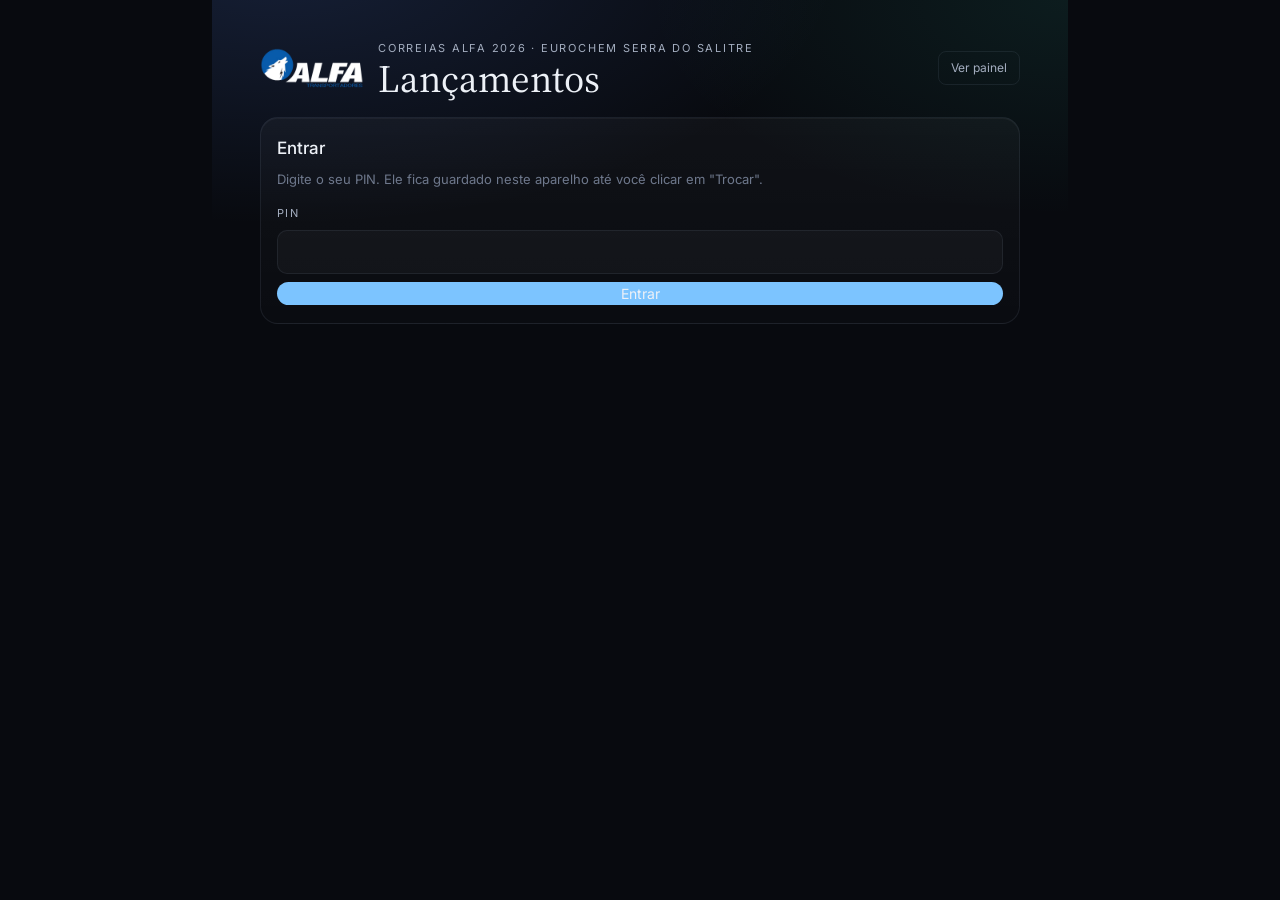
==== commit ba535e2b: "Evita versão antiga em cache e explica quando o envio está desligado Co-Authored-By: Claude Opus 5.5" ====
--- a/lancar.html
+++ b/lancar.html
@@ -12,7 +12,7 @@
 <link rel="preconnect" href="https://fonts.googleapis.com">
 <link rel="preconnect" href="https://fonts.gstatic.com" crossorigin>
 <link rel="stylesheet" href="https://fonts.googleapis.com/css2?family=Inter:wght@400;500;600&family=Source+Serif+4:opsz,wght@8..60,400&display=swap">
-<link rel="stylesheet" href="assets/painel.css">
+<link rel="stylesheet" href="assets/painel.css?v=20261118b">
 <style>
 :root { color-scheme: dark; --font-anthropic-sans: "Inter", system-ui, -apple-system, "Segoe UI", Roboto, sans-serif; --font-anthropic-serif: "Source Serif 4", Georgia, serif; }
 html, body { margin: 0; background: #080A0F; }
@@ -215,7 +215,7 @@
 </div>
 </div>
 
-<script src="assets/ca-dados.js"></script>
+<script src="assets/ca-dados.js?v=20261118b"></script>
 <script>
 (function () {
   var $ = function (id) { return document.getElementById(id); };
@@ -484,7 +484,7 @@
       pendente = p;
       var lista = $('rev-lista'); lista.replaceChildren();
       p.linhas.forEach(function (l) { var d = document.createElement('div'), s = document.createElement('span'), v = document.createElement('p'); v.style.margin = '0'; s.textContent = l[0]; v.textContent = l[1]; d.append(s, v); lista.append(d); });
-      $('rev-erro').textContent = '';
+      $('rev-erro').textContent = CA_GRAVACAO ? '' : 'O envio está desligado nesta versão da página. Recarregue com Ctrl+F5 (no celular, feche e abra a página de novo) e entre com o PIN outra vez.';
       $('f-' + t).hidden = true; $('revisao').hidden = false;
       $('rev-enviar').disabled = !CA_GRAVACAO;
       $('revisao').scrollIntoView({block: 'start', behavior: 'smooth'});
